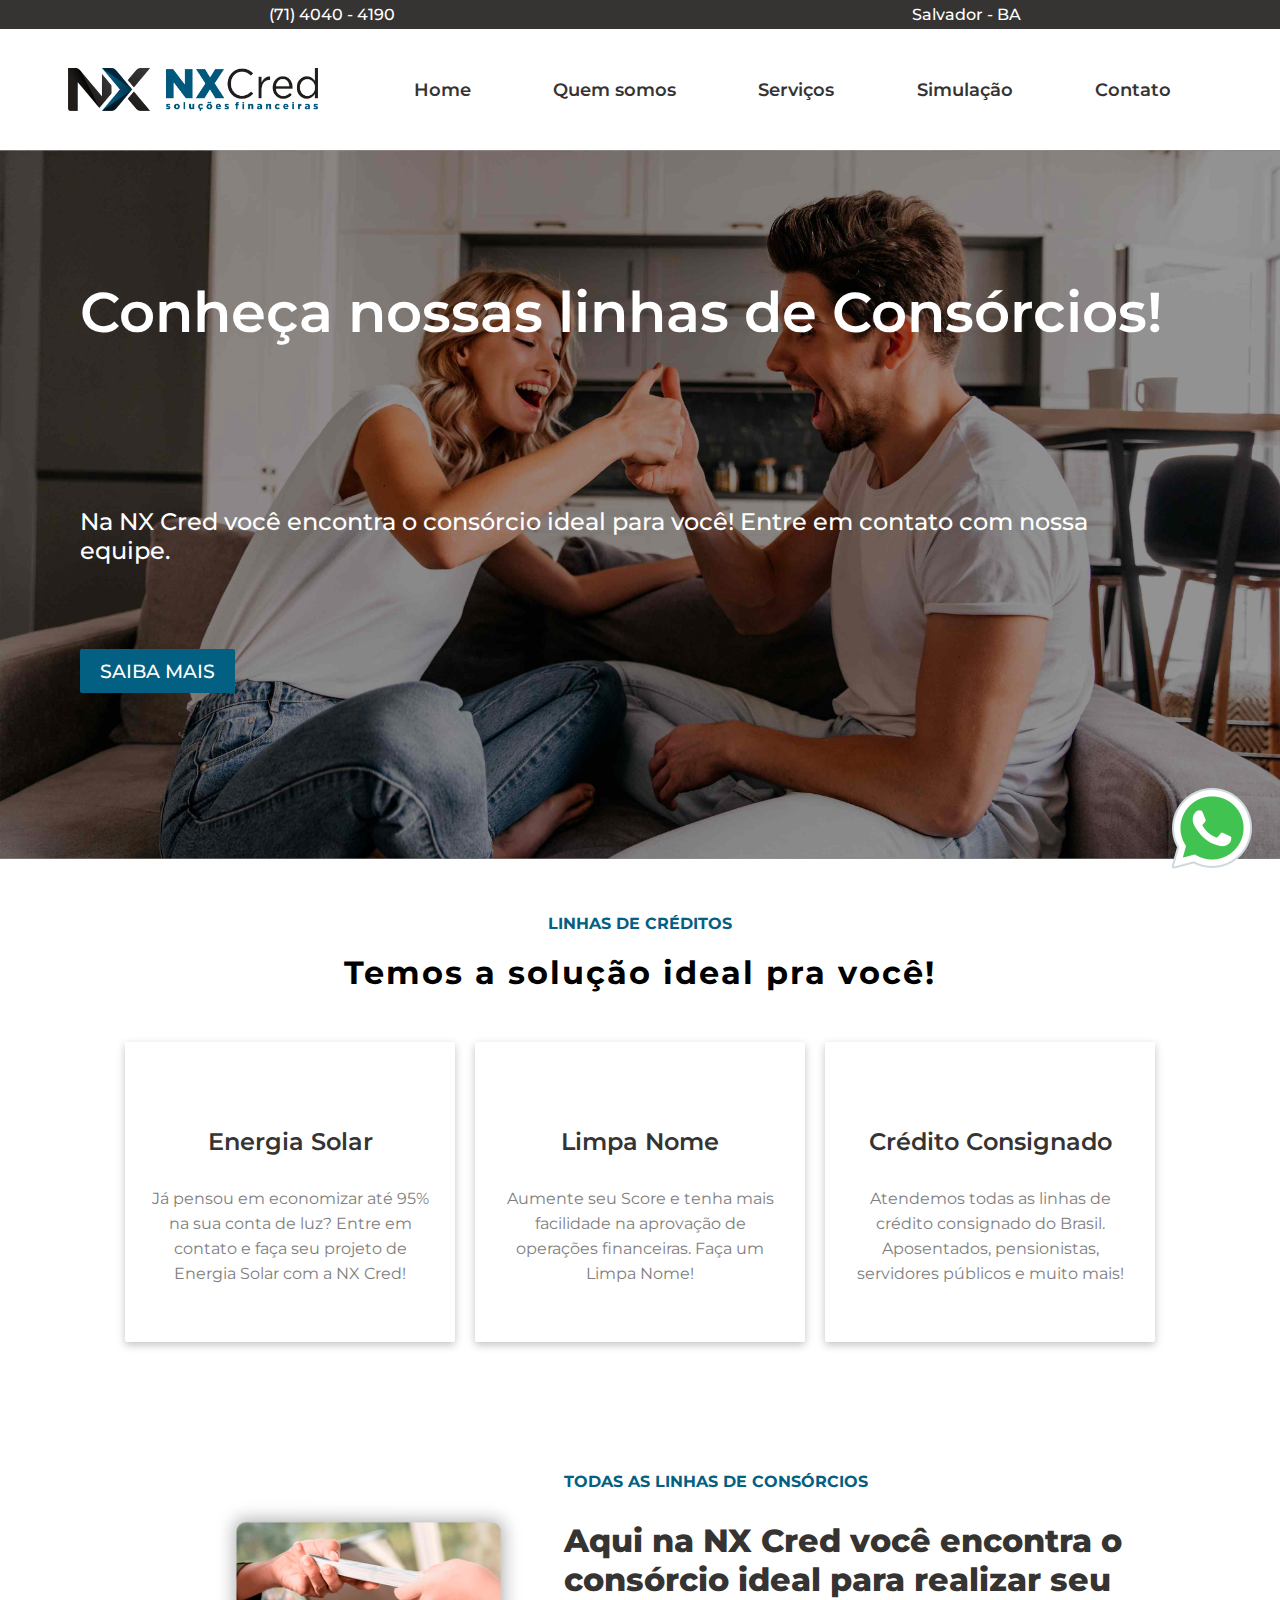
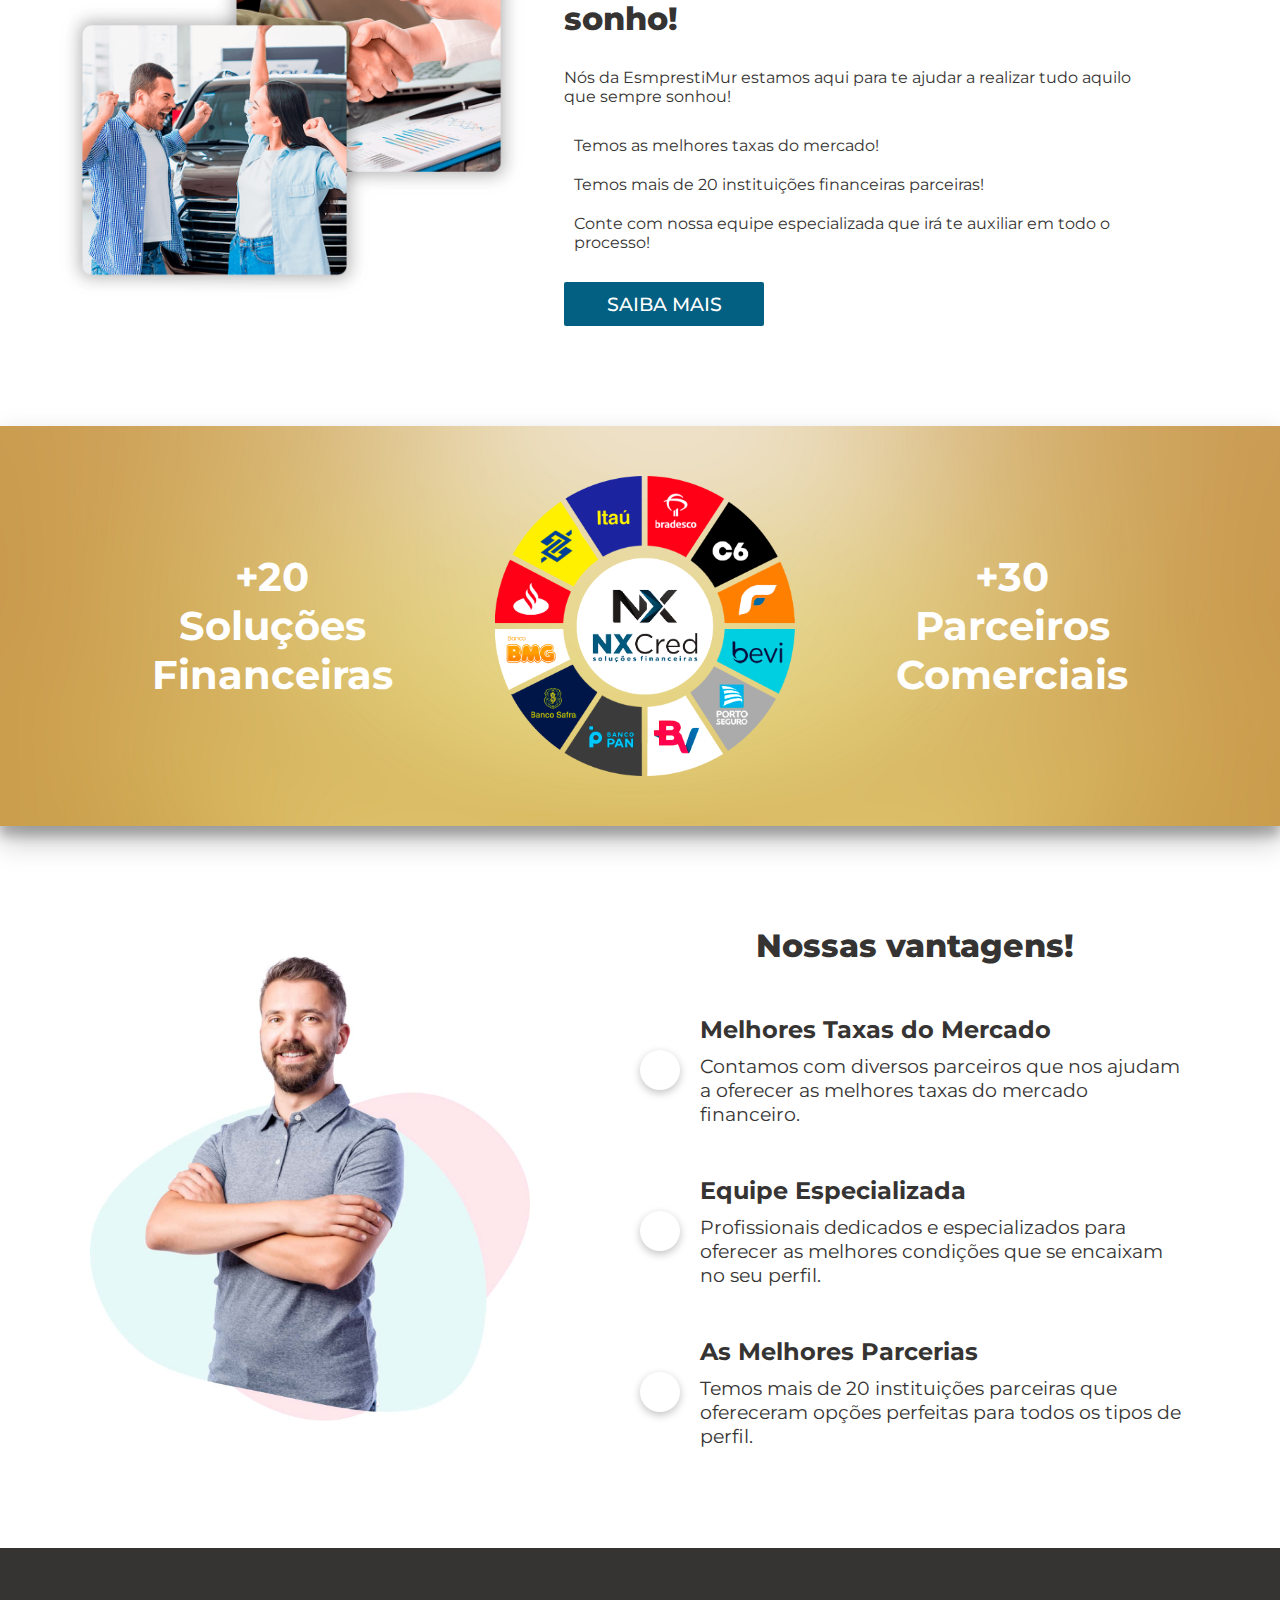
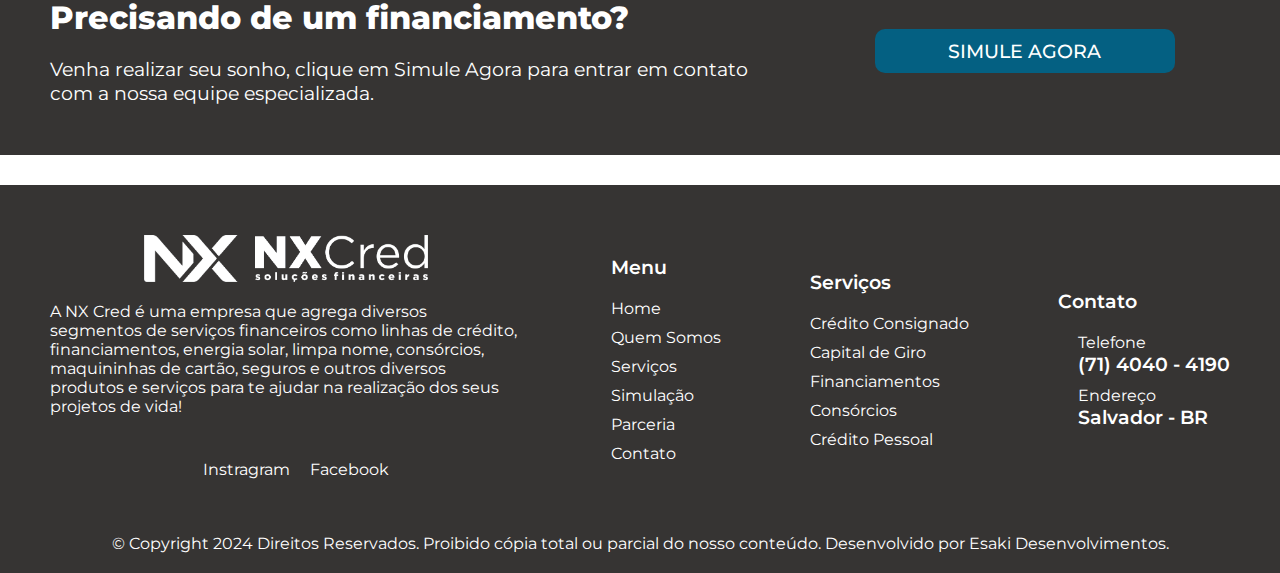
==== index.html @ caecd62c "primeiro commit" ====
<!DOCTYPE html>
<html lang="pt-br">

<head>
    <meta charset="UTF-8">
    <meta name="viewport" content="width=device-width, initial-scale=1.0">
    <link rel="stylesheet" href="https://cdnjs.cloudflare.com/ajax/libs/font-awesome/6.4.2/css/all.min.css"
        integrity="sha512-z3gLpd7yknf1YoNbCzqRKc4qyor8gaKU1qmn+CShxbuBusANI9QpRohGBreCFkKxLhei6S9CQXFEbbKuqLg0DA=="
        crossorigin="anonymous" referrerpolicy="no-referrer" />
    <link rel="preconnect" href="https://fonts.googleapis.com">
    <link rel="preconnect" href="https://fonts.gstatic.com" crossorigin>
    <link rel="shortcut icon" href="???" type="image/x-icon">
    <link href="https://fonts.googleapis.com/css2?family=Montserrat:wght@300;400;500;600;700&display=swap"
        rel="stylesheet">
    <link rel="stylesheet" href="style.css">
    <title>NX Cred - Home</title>
</head>

<body>
    <header class="header header__home">
        <div class="info">
            <div class="informacoes telefone">
                <i class="fa-solid fa-phone"></i>
                <div class="info-content">
                    <span>(71) 4040 - 4190
                    </span>
                </div>
            </div>
            <div class="informacoes endereco">
                <i class="fa-solid fa-location-dot"></i>
                <div class="info-content">
                    <span>Salvador - BA</span>
                </div>
            </div>
        </div>
        <section class="header__all">


            <div class="header__all-first">
                <div class="menu">
                    <img class="banner" id="logo" src="assets/logo NX H.png" alt="Logo NX Cred">
                    <i id="menu-icon" class="fa-solid fa-bars"></i>
                </div>
                <div class="header__all-second">
                    <ul>
                        <li><a href="index.html">Home</a></li>
                        <li><a href="sobreNos.html">Quem somos</a></li>
                        <li><a href="servicos.html">Serviços</a></li>
                        <li><a href="simulacao.html">Simulação</a></li>
                        <li><a href="contato.html">Contato</a></li>
                    </ul>
                </div>
            </div>

            <div class="menu__bar" id="menu__bar">
                <ul class="menu__bar-content">
                    <i class="fa-solid fa-x" id="close-btn"></i>
                    <li><a href="index.html">Home</a></li>
                    <li><a href="sobreNos.html">Quem somos</a></li>
                    <li><a href="servicos.html">Serviços</a></li>
                    <li><a href="simulacao.html">Simulação</a></li>
                    <li><a href="contato.html">Contato</a></li>
                </ul>
            </div>
        </section>
    </header>

    <main>
        <a id="wpp-btn" href="https://wa.me/7140404190"><img src="assets/wpp-btn.png" alt="botão Whatsapp"></a>
        <a id="wpp-btn-mobile" href="https://wa.me/7140404190"><img src="assets/wpp-btn-mobile.png" alt="botão Whatsapp"></a>
        <div class="carousel-container">
            <div class="carousel">
                <div class="carousel-slide">
                    <h2>Conheça nossas linhas de Consórcios!</h2>
                    <p>Na NX Cred você encontra o consórcio ideal para você! Entre em contato com
                        nossa equipe.</p>
                    <a href="https://wa.me/7140404190" target="_blank">Saiba Mais</a>
                    <img src="assets/Banner 1.jpg" alt="Imagem 1">
                </div>
                <div class="carousel-slide">
                    <h2>Capital de giro Empresarial</h2>
                    <p>Nós da NX Cred queremos te ajudar a solucionar o seu problema da melhor forma!</p>
                    <a href="https://wa.me/7140404190" target="_blank">Saiba Mais</a>
                    <img src="assets/Banner 2.jpg" alt="Imagem 2">
                </div>
                <div class="carousel-slide">
                    <h2>Crédito com garantia <br> de bens!</h2>
                    <p>Financiamento e refinanciamento imobiliário
                        e veicular é aqui na NX Cred!</p>
                    <a href="https://wa.me/7140404190" target="_blank">Saiba Mais</a>
                    <img src="assets/Banner 3.jpg" alt="Imagem 2">
                </div>

            </div>

            <div class="carousel-container-btns">
                <button id="prev-button"><i class="fa-solid fa-angle-left"></i></button>
                <button id="next-button"><i class="fa-solid fa-angle-right"></i></button>
            </div>
        </div>



        <section class="first__section">
            <h3>linhas de créditos</h3>
            <h2>Temos a solução ideal pra você!</h2>
            <div class="first__section-container">
                <div class="content">
                    <div class="produto">
                        <i class="fa-solid fa-money-check-dollar"></i>
                        <span>Energia Solar</span>
                        <p>Já pensou em economizar até 95% na sua conta de luz? Entre em contato e faça seu projeto de
                            Energia Solar com a NX Cred! </p>
                    </div>
                </div>
                <div class="content">
                    <div class="produto">
                        <i class="fa-solid fa-house"></i>
                        <span>Limpa Nome</span>
                        <p>Aumente seu Score e tenha mais facilidade na aprovação de operações financeiras. Faça um
                            Limpa Nome!</p>
                    </div>
                </div>
                <div class="content">
                    <div class="produto">
                        <i class="fa-solid fa-sack-dollar"></i>
                        <span>Crédito Consignado</span>
                        <p>Atendemos todas as linhas de crédito consignado do Brasil. Aposentados, pensionistas,
                            servidores públicos e muito mais!</p>
                    </div>
                </div>
            </div>
        </section>

        <section class="second__section">
            <img class="second__section-imagem" src="assets/second section imagem.png" alt="">

            <div class="second__section-conteudo">
                <h3>Todas as linhas de Consórcios</h3>
                <h2>Aqui na NX Cred você encontra o consórcio ideal para realizar seu sonho! </h2>
                <p>Nós da EsmprestiMur estamos aqui para te ajudar a realizar tudo aquilo que sempre sonhou! </p>
                <ul>
                    <li>
                        <i class="fa-solid fa-circle"></i>
                        <p>Temos as melhores taxas do mercado!</p>
                    </li>
                    <li>
                        <i class="fa-solid fa-circle"></i>
                        <p>Temos mais de 20 instituições financeiras parceiras!</p>
                    </li>
                    <li>
                        <i class="fa-solid fa-circle"></i>
                        <p>Conte com nossa equipe especializada que irá te auxiliar em todo o processo!</p>
                    </li>
                </ul>

                <a href="simulacao.html">Saiba Mais</a>
            </div>
        </section>

        <section class="third__section" id="third">
            <div class="third__section-container">
                <h2>+20 <br> Soluções <br> Financeiras</h2>
                <img src="assets/roda bancos.png" alt="">
                <h2>+30 <br> Parceiros <br> Comerciais</h2>

            </div>
        </section>

        <section class="fourth__section">
            <div class="fourth__section-content">
                <h2>Nossas vantagens!</h2>
                <div class="fourth__section-content-itens">
                    <i class="fa-solid fa-star"></i>
                    <div class="itens-content">
                        <h3>Melhores Taxas do Mercado</h3>
                        <p>Contamos com diversos parceiros que nos ajudam a oferecer as melhores taxas do mercado
                            financeiro.</p>
                    </div>
                </div>
                <div class="fourth__section-content-itens">
                    <i class="fa-solid fa-arrow-up-right-dots"></i>
                    <div class="itens-content">
                        <h3>Equipe Especializada</h3>
                        <p>Profissionais dedicados e especializados para oferecer as melhores condições que se encaixam
                            no seu perfil.</p>
                    </div>
                </div>
                <div class="fourth__section-content-itens">
                    <i class="fa-solid fa-rocket"></i>
                    <div class="itens-content">
                        <h3>As Melhores Parcerias</h3>
                        <p>Temos mais de 20 instituições parceiras que ofereceram opções perfeitas para todos os tipos
                            de perfil.</p>
                    </div>
                </div>
            </div>

            <img class="fourth__section-image" src="assets/vantagens.jpg" alt="#">
        </section>

        <section class="fifth__section">
            <div class="fifth__section-all">
                <div class="fifth__section-all-content">
                    <h2>Precisando de um financiamento?</h2>
                    <p>Venha realizar seu sonho, clique em Simule Agora para entrar em contato com a nossa equipe
                        especializada.</p>
                </div>
                <div class="fifth__section-all-link"><a href="simulacao.html">Simule agora</a></div>
            </div>
        </section>
    </main>

    <footer id="footer">
        <div class="footer__content">
            <div class="footer__logo">
                <img src="assets/logo NX H B.png" alt="Logo NX Cred">
                <p>A NX Cred é uma empresa que agrega diversos segmentos de serviços financeiros como linhas de
                    crédito, financiamentos, energia solar, limpa nome, consórcios, maquininhas de cartão,
                    seguros e outros diversos produtos e serviços para te ajudar na realização dos seus projetos de
                    vida!
                    <br><br>
                </p>
                <div class="icons">
                    <a target="_blank" href="@empretimur"><i class="fa-brands fa-instagram"
                            style="color: white;"></i></a>
                    <a href="#" style="color: white;">Instragram</a>

                    <a target="_blank" href="@empretimur"><i class="fa-brands fa-facebook"
                            style="color: white;"></i></a>
                    <a href="#" style="color: white;">Facebook</a>
                </div>
            </div>
            <div class="footer__menu footer__itens">
                <span>Menu</span>
                <ul>
                    <li><a href="index.html">Home</a></li>
                    <li><a href="sobreNos.html">Quem Somos</a></li>
                    <li><a href="servicos.html">Serviços</a></li>
                    <li><a href="simulacao.html">Simulação</a></li>
                    <li><a href="https://wa.me/32988439122" target="_blank">Parceria</a></li>
                    <li><a href="contato.html">Contato</a></li>
                </ul>
            </div>
            <div class="footer__servicos footer__itens">
                <span>Serviços</span>
                <ul>
                    <li><a href="servicos.html">Crédito Consignado</a></li>
                    <li><a href="servicos.html">Capital de Giro</a></li>
                    <li><a href="servicos.html">Financiamentos</a></li>
                    <li><a href="servicos.html">Consórcios</a></li>
                    <li><a href="servicos.html">Crédito Pessoal</a></li>
                </ul>
            </div>
            <div class="footer__contato footer__itens">
                <span>Contato</span>
                <ul>
                    <li>
                        <i class="fa-solid fa-phone"></i>
                        <div>
                            <p>Telefone</p>
                            <span>(71) 4040 - 4190</span>
                        </div>
                    </li>
                    <li>
                        <i class="fa-solid fa-location-dot"></i>
                        <div>
                            <p>Endereço</p>
                            <span>Salvador - BR
                            </span>
                        </div>
                    </li>
                </ul>
            </div>
        </div>

        <span class="copy"> &copy; Copyright 2024 Direitos Reservados. Proibido cópia total ou parcial do nosso
            conteúdo.
            Desenvolvido por Esaki Desenvolvimentos.</span>
    </footer>

    <script src="slide.js"></script>
    <script src="menuBar.js"></script>
    <script src="script.js"></script>
</body>

</html>
---- style.css ----
@import url("https://fonts.googleapis.com/css2?family=Montserrat:wght@300;400;500;600;700&display=swap");
.header {
  background: #fff;
  height: auto;
}
.header .info {
  padding: 5px;
  display: flex;
  justify-content: space-around;
  color: #fff;
  background-color: #363433;
}
.header .info .informacoes {
  display: flex;
  align-items: center;
  gap: 10px;
  font-weight: 500;
}
.header .info .informacoes i {
  color: #046082;
}
.header .header__all {
  margin: 0 auto;
  max-width: 1200px;
  height: 100%;
  display: flex;
  flex-direction: column;
  justify-content: space-around;
}
.header .header__all-first {
  margin: 20px 0;
  display: flex;
  align-items: center;
  justify-content: space-around;
}
.header .header__all-first .menu {
  display: flex;
  align-items: center;
}
.header .header__all-first #menu-icon {
  display: none;
}
.header .header__all-first #logo {
  width: 250px;
}
.header .header__all-first .header__all-second {
  width: 70%;
  display: flex;
  justify-content: center;
  padding: 30px 0;
  border-radius: 20px;
}
.header .header__all-first .header__all-second ul {
  width: 100%;
  padding: 0;
  display: flex;
  list-style: none;
  justify-content: space-around;
}
.header .header__all-first .header__all-second ul li {
  text-align: center;
}
.header .header__all-first .header__all-second ul li a {
  padding: 5px;
  text-decoration: none;
  color: #363433;
  font-size: 1.1rem;
  font-weight: 600;
  transition: 0.5s;
}
.header .header__all-first .header__all-second ul li a:hover {
  border-bottom: 1px solid #363433;
}
.header .menu__bar {
  display: none;
}

main {
  max-width: 100vw;
}
main #wpp-btn {
  margin: 20px;
  z-index: 999;
  position: fixed;
  bottom: 0;
  right: 0;
  animation: wpp-btn 1s ease-in-out infinite;
}
main #wpp-btn:hover {
  animation: none;
}
main #wpp-btn-mobile {
  display: none;
}
@keyframes wpp-btn {
  0% {
    bottom: 0;
  }
  50% {
    bottom: 30px;
  }
  100% {
    bottom: 0;
  }
}
main .carousel-container {
  width: 100%;
  margin: 0px auto;
  overflow: hidden;
  position: relative;
}
main .carousel-container-btns {
  width: 100%;
  justify-content: space-between;
  display: flex;
  position: absolute;
  z-index: 999;
  top: 50%;
  left: 0;
}
main .carousel-container-btns button {
  width: 60px;
  height: 60px;
  cursor: pointer;
  background: none;
  border: none;
}
main .carousel-container-btns button i {
  font-size: 3rem;
  color: #fff;
}
main .carousel {
  display: flex;
  transition: transform 0.3s ease;
}
main .carousel-slide {
  width: 100%;
  position: relative;
}
main .carousel-slide h2 {
  width: 90%;
  position: absolute;
  top: 18%;
  left: 80px;
  font-size: 3.5rem;
  font-weight: 600;
  color: #fff;
  z-index: 999;
}
main .carousel-slide p {
  width: 80%;
  position: absolute;
  top: 50%;
  left: 80px;
  font-size: 1.5rem;
  font-weight: 500;
  color: #fff;
  z-index: 999;
}
main .carousel-slide a {
  width: auto;
  text-align: center;
  text-decoration: none;
  text-transform: uppercase;
  padding: 10px 20px;
  border-radius: 2px;
  background-color: #046082;
  color: #fff;
  font-size: 1.2rem;
  font-weight: 500;
  transition: 0.5s;
  position: absolute;
  top: 70%;
  left: 80px;
  z-index: 999;
}
main .carousel-slide a:hover {
  background-color: #363433;
  color: #046082;
}
main .carousel-slide img {
  width: 100vw;
  filter: brightness(60%);
}
main .carousel-slide {
  width: 100%;
}
main .carousel-slide img {
  width: 100vw;
}

@media (max-width: 1000px) {
  .header {
    height: 200px;
  }
  .header .info {
    display: none;
    padding: 5px;
    display: flex;
    justify-content: space-around;
    color: #000;
    background-color: #fff;
  }
  .header .info .informacoes {
    display: none;
    align-items: center;
    gap: 10px;
    font-weight: 500;
  }
  .header .info .informacoes i {
    color: #046082;
  }
  .header .header__all {
    padding: 1rem;
    display: flex;
    flex-direction: column;
  }
  .header .header__all-first {
    display: flex;
    flex-direction: column;
    align-items: center;
    justify-content: space-around;
  }
  .header .header__all-first #logo {
    width: 250px;
  }
  .header .header__all-first .menu {
    width: 100%;
    display: flex;
    justify-content: space-evenly;
    align-items: center;
  }
  .header .header__all-first #menu-icon {
    color: #363433;
    font-size: 1.5rem;
    display: inline;
  }
  .header .header__all .header__all-second {
    display: none;
  }
  .header .header__all .header__all-second ul {
    display: none;
  }
  .header .header__all .header__all-second ul li {
    display: none;
  }
  .header .header__all .header__all-second ul li a {
    display: none;
    padding: 5px;
    border-radius: 10px;
    text-decoration: none;
    color: #fff;
    font-size: 1rem;
    font-weight: 600;
    transition: 0.5s;
  }
  .header .header__all .header__all-second ul li a:hover {
    color: #363433;
    background-color: #fff;
  }
  .header .menu__bar {
    background-color: #046082;
    position: absolute;
    top: -200%;
    left: 0;
    display: flex;
    justify-content: center;
    align-items: center;
    width: 100%;
    height: 100vh;
    z-index: 999;
  }
  .header .menu__bar .menu__bar-content {
    list-style: none;
    display: flex;
    flex-direction: column;
    gap: 50px;
    align-items: center;
  }
  .header .menu__bar .menu__bar-content a {
    text-decoration: none;
    color: #fff;
    font-size: 1.5rem;
    font-weight: 600;
  }
  .header .menu__bar .menu__bar-content i {
    font-size: 1.5rem;
    color: #363433;
  }
  main {
    max-width: 100vw;
  }
  main .carousel-container {
    width: 100%;
    margin: 0px auto;
    overflow: hidden;
  }
  main .carousel-container-btns {
    display: none;
    width: 100%;
    justify-content: space-between;
    display: flex;
    position: absolute;
    z-index: 999;
    top: 50%;
    left: 0;
  }
  main .carousel-container-btns button {
    display: none;
    width: 60px;
    height: 60px;
    cursor: pointer;
    background: none;
    border: none;
  }
  main .carousel-container-btns button i {
    font-size: 3rem;
    color: #fff;
  }
  main .carousel {
    display: flex;
    transition: transform 0.3s ease;
  }
  main .carousel-slide {
    width: 100%;
    position: relative;
  }
  main .carousel-slide h2 {
    position: absolute;
    top: 20%;
    left: 50px;
    font-size: 2.5rem;
    font-weight: 600;
    color: #fff;
    z-index: 999;
  }
  main .carousel-slide p {
    position: absolute;
    top: 53%;
    left: 50px;
    font-size: 1.2rem;
    font-weight: 500;
    color: #fff;
    z-index: 999;
  }
  main .carousel-slide a {
    width: auto;
    text-align: center;
    text-decoration: none;
    text-transform: uppercase;
    padding: 10px 20px;
    border-radius: 2px;
    background-color: #046082;
    color: #fff;
    font-size: 1.2rem;
    font-weight: 500;
    transition: 0.5s;
    position: absolute;
    top: 75%;
    left: 50px;
    z-index: 999;
  }
  main .carousel-slide a:hover {
    background-color: #363433;
    color: #046082;
  }
  main .carousel-slide img {
    width: 100vw;
  }
  main .carousel-slide img {
    width: 100vw;
  }
}
@media (max-width: 580px) {
  .header {
    height: 200px;
  }
  .header .info {
    display: none;
    padding: 5px;
    display: flex;
    justify-content: space-around;
    color: #000;
    background-color: #fff;
  }
  .header .info .informacoes {
    display: none;
    align-items: center;
    gap: 10px;
    font-weight: 500;
  }
  .header .info .informacoes i {
    color: #046082;
  }
  .header .header__all {
    padding: 1rem;
    display: flex;
    flex-direction: column;
  }
  .header .header__all-first {
    display: flex;
    flex-direction: column;
    align-items: center;
    justify-content: space-around;
  }
  .header .header__all-first #logo {
    width: 250px;
  }
  .header .header__all-first .menu {
    width: 100%;
    display: flex;
    justify-content: space-evenly;
    align-items: center;
  }
  .header .header__all-first #menu-icon {
    color: #363433;
    font-size: 1.5rem;
    display: inline;
  }
  .header .header__all .header__all-second {
    display: none;
  }
  .header .header__all .header__all-second ul {
    display: none;
  }
  .header .header__all .header__all-second ul li {
    display: none;
  }
  .header .header__all .header__all-second ul li a {
    display: none;
    padding: 5px;
    border-radius: 10px;
    text-decoration: none;
    color: #fff;
    font-size: 1rem;
    font-weight: 600;
    transition: 0.5s;
  }
  .header .header__all .header__all-second ul li a:hover {
    color: #363433;
    background-color: #fff;
  }
  .header .menu__bar {
    background-color: #046082;
    position: absolute;
    top: -200%;
    left: 0;
    display: flex;
    justify-content: center;
    align-items: center;
    width: 100%;
    height: 100vh;
    z-index: 999;
  }
  .header .menu__bar .menu__bar-content {
    list-style: none;
    display: flex;
    flex-direction: column;
    gap: 50px;
    align-items: center;
  }
  .header .menu__bar .menu__bar-content a {
    text-decoration: none;
    color: #fff;
    font-size: 1.5rem;
    font-weight: 600;
  }
  .header .menu__bar .menu__bar-content i {
    font-size: 1.5rem;
    color: #363433;
  }
  main {
    max-width: 100vw;
  }
  main #wpp-btn {
    display: none;
  }
  main #wpp-btn:hover {
    animation: none;
  }
  main #wpp-btn-mobile {
    display: flex;
    margin: 20px;
    z-index: 999;
    position: fixed;
    bottom: 0;
    right: 0;
    animation: wpp-btn 1s ease-in-out infinite;
  }
  main #wpp-btn-mobile:hover {
    animation: none;
  }
  main .carousel-container {
    width: 100%;
    margin: 0px auto;
    overflow: hidden;
  }
  main .carousel-container-btns {
    display: none;
    width: 100%;
    justify-content: space-between;
    display: flex;
    position: absolute;
    z-index: 999;
    top: 50%;
    left: 0;
  }
  main .carousel-container-btns button {
    display: none;
    width: 60px;
    height: 60px;
    cursor: pointer;
    background: none;
    border: none;
  }
  main .carousel-container-btns button i {
    font-size: 3rem;
    color: #fff;
  }
  main .carousel {
    display: flex;
    transition: transform 0.3s ease;
  }
  main .carousel-slide {
    width: 100%;
    position: relative;
  }
  main .carousel-slide h2 {
    position: absolute;
    top: 15%;
    left: 30px;
    font-size: 2rem;
    font-weight: 600;
    color: #fff;
    z-index: 999;
  }
  main .carousel-slide p {
    position: absolute;
    top: 50%;
    left: 30px;
    font-size: 0.8rem;
    font-weight: 500;
    color: #fff;
    z-index: 999;
  }
  main .carousel-slide a {
    width: 130px;
    font-size: 0.6rem;
    position: absolute;
    top: 75%;
    left: 30px;
    z-index: 999;
  }
  main .carousel-slide a:hover {
    background-color: #363433;
    color: #046082;
  }
  main .carousel-slide img {
    width: 100vw;
  }
  main .carousel-slide img {
    width: 100vw;
  }
}
@media (max-width: 410px) {
  .header {
    height: 200px;
  }
  .header .info {
    display: none;
    padding: 5px;
    display: flex;
    justify-content: space-around;
    color: #000;
    background-color: #fff;
  }
  .header .info .informacoes {
    display: none;
    align-items: center;
    gap: 10px;
    font-weight: 500;
  }
  .header .info .informacoes i {
    color: #046082;
  }
  .header .header__all {
    padding: 1rem;
    display: flex;
    flex-direction: column;
  }
  .header .header__all-first {
    display: flex;
    flex-direction: column;
    align-items: center;
    justify-content: space-around;
  }
  .header .header__all-first #logo {
    width: 250px;
  }
  .header .header__all-first .menu {
    width: 100%;
    display: flex;
    justify-content: space-evenly;
    align-items: center;
  }
  .header .header__all-first #menu-icon {
    color: #363433;
    font-size: 1.5rem;
    display: inline;
  }
  .header .header__all .header__all-second {
    display: none;
  }
  .header .header__all .header__all-second ul {
    display: none;
  }
  .header .header__all .header__all-second ul li {
    display: none;
  }
  .header .header__all .header__all-second ul li a {
    display: none;
    padding: 5px;
    border-radius: 10px;
    text-decoration: none;
    color: #fff;
    font-size: 1rem;
    font-weight: 600;
    transition: 0.5s;
  }
  .header .header__all .header__all-second ul li a:hover {
    color: #363433;
    background-color: #fff;
  }
  .header .menu__bar {
    background-color: #046082;
    position: absolute;
    top: -200%;
    left: 0;
    display: flex;
    justify-content: center;
    align-items: center;
    width: 100%;
    height: 100vh;
    z-index: 999;
  }
  .header .menu__bar .menu__bar-content {
    list-style: none;
    display: flex;
    flex-direction: column;
    gap: 50px;
    align-items: center;
  }
  .header .menu__bar .menu__bar-content a {
    text-decoration: none;
    color: #fff;
    font-size: 1.5rem;
    font-weight: 600;
  }
  .header .menu__bar .menu__bar-content i {
    font-size: 1.5rem;
    color: #363433;
  }
  main {
    max-width: 100vw;
  }
  main .carousel-container {
    width: 100%;
    margin: 0px auto;
    overflow: hidden;
  }
  main .carousel-container-btns {
    display: none;
    width: 100%;
    justify-content: space-between;
    display: flex;
    position: absolute;
    z-index: 999;
    top: 50%;
    left: 0;
  }
  main .carousel-container-btns button {
    display: none;
    width: 60px;
    height: 60px;
    cursor: pointer;
    background: none;
    border: none;
  }
  main .carousel-container-btns button i {
    font-size: 3rem;
    color: #fff;
  }
  main .carousel {
    display: flex;
    transition: transform 0.3s ease;
  }
  main .carousel-slide {
    width: 100%;
    position: relative;
  }
  main .carousel-slide h2 {
    position: absolute;
    top: 15%;
    left: 30px;
    font-size: 1.5rem;
    font-weight: 600;
    color: #fff;
    z-index: 999;
  }
  main .carousel-slide p {
    position: absolute;
    top: 50%;
    left: 30px;
    font-size: 0.7rem;
    font-weight: 500;
    color: #fff;
    z-index: 999;
  }
  main .carousel-slide a {
    width: 100px;
    font-size: 0.6rem;
    position: absolute;
    top: 75%;
    left: 30px;
    z-index: 999;
  }
  main .carousel-slide a:hover {
    background-color: #363433;
    color: #046082;
  }
  main .carousel-slide img {
    width: 100vw;
  }
  main .carousel-slide img {
    width: 100vw;
  }
}
.first__section {
  margin: 50px auto;
  display: flex;
  flex-direction: column;
  align-items: center;
}
.first__section h3 {
  font-size: 1rem;
  text-transform: uppercase;
  color: #046082;
}
.first__section h2 {
  margin: 20px auto;
  letter-spacing: 2px;
  font-size: 2rem;
}
.first__section .first__section-container {
  margin: 0px auto;
  padding: 30px 50px;
  display: flex;
  justify-content: center;
  max-width: 1200px;
  gap: 20px;
}
.first__section .first__section-container .content {
  cursor: pointer;
  display: flex;
  gap: 20px;
  align-items: center;
  width: 30%;
  min-height: 300px;
  padding: 10px 20px;
  border-radius: 2px;
  transition: 0.5s;
  background-color: #fff;
  box-shadow: rgba(0, 0, 0, 0.24) 0px 3px 8px;
}
.first__section .first__section-container .content .produto {
  height: 100%;
  display: flex;
  flex-direction: column;
  align-items: center;
  justify-content: center;
  gap: 30px;
}
.first__section .first__section-container .content .produto i {
  color: #046082;
  font-size: 3rem;
}
.first__section .first__section-container .content .produto span {
  font-size: 1.5rem;
  color: #363433;
  font-weight: 600;
}
.first__section .first__section-container .content .produto p {
  line-height: 25px;
  text-align: center;
  font-size: 1rem;
  color: #7e7e7e;
  font-weight: 400;
}
.first__section .first__section-container .content:hover {
  transform: scale(1.1);
}

@media (max-width: 768px) {
  .first__section {
    margin: 50px auto;
    display: flex;
    flex-direction: column;
    align-items: center;
  }
  .first__section h3 {
    font-size: 1rem;
    text-transform: uppercase;
    color: #046082;
  }
  .first__section h2 {
    margin: 20px auto;
    letter-spacing: 2px;
    font-size: 1.5rem;
    text-align: center;
  }
  .first__section .first__section-container {
    margin: 0px auto;
    padding: 50px 50px;
    display: flex;
    flex-wrap: wrap;
    gap: 30px;
    justify-content: space-between;
    max-width: 100%;
  }
  .first__section .first__section-container .content {
    cursor: pointer;
    display: flex;
    gap: 20px;
    align-items: center;
    width: 100%;
    height: auto;
    padding: 10px 20px;
    border-radius: 10px;
    transition: 1s;
    background-color: #fff;
    box-shadow: rgba(0, 0, 0, 0.24) 0px 3px 8px;
  }
  .first__section .first__section-container .content i {
    color: #046082;
    font-size: 1.4rem;
  }
  .first__section .first__section-container .content .produto {
    display: flex;
    flex-direction: column;
    gap: 10px;
  }
  .first__section .first__section-container .content .produto span {
    text-align: center;
    color: #363433;
    font-weight: 600;
  }
  .first__section .first__section-container .content .produto p {
    font-size: 0.9rem;
    color: #7e7e7e;
    font-weight: 400;
  }
  .first__section .first__section-container .content:hover {
    transform: none;
  }
}
.second__section {
  max-width: 1200px;
  padding: 0 50px;
  margin: 50px auto;
  display: flex;
  align-items: center;
  gap: 20px;
}
.second__section-imagem {
  width: 40%;
  height: 100%;
}
.second__section-conteudo {
  width: 50%;
  display: flex;
  flex-direction: column;
  justify-content: center;
  gap: 30px;
}
.second__section-conteudo h3 {
  font-size: 1rem;
  text-transform: uppercase;
  color: #046082;
}
.second__section-conteudo h2 {
  font-size: 2rem;
  color: #363433;
  font-weight: 800;
}
.second__section-conteudo p {
  font-size: 1rem;
  font-weight: 400;
  color: #363433;
}
.second__section-conteudo ul {
  list-style: none;
  display: flex;
  flex-direction: column;
  gap: 20px;
}
.second__section-conteudo ul li {
  display: flex;
  gap: 10px;
  align-items: center;
}
.second__section-conteudo ul li i {
  color: #046082;
}
.second__section-conteudo ul li p {
  font-size: 1rem;
  color: #363433;
}
.second__section-conteudo a {
  width: 200px;
  text-align: center;
  text-decoration: none;
  text-transform: uppercase;
  padding: 10px 20px;
  border-radius: 2px;
  background-color: #046082;
  color: #fff;
  font-size: 1.2rem;
  font-weight: 500;
  transition: 0.5s;
  z-index: 999;
}
.second__section-conteudo a:hover {
  background-color: #363433;
  color: #046082;
}

@media (max-width: 768px) {
  .second__section {
    max-width: 100%;
    margin: 50px auto;
    display: flex;
    flex-direction: column-reverse;
    align-items: center;
    gap: 20px;
  }
  .second__section-imagem {
    width: 90%;
    height: 80%;
  }
  .second__section-conteudo {
    width: 90%;
    display: flex;
    flex-direction: column;
    justify-content: center;
    align-items: center;
    gap: 30px;
  }
  .second__section-conteudo h2 {
    font-size: 1.5rem;
    font-weight: 600;
    color: #363433;
  }
  .second__section-conteudo p {
    font-size: 1rem;
    font-weight: 400;
    color: #363433;
  }
  .second__section-conteudo ul {
    list-style: none;
    display: flex;
    flex-direction: column;
    gap: 20px;
  }
  .second__section-conteudo ul li {
    display: flex;
    gap: 10px;
    align-items: center;
  }
  .second__section-conteudo ul li i {
    color: #046082;
  }
  .second__section-conteudo ul li p {
    font-size: 1rem;
    color: #363433;
  }
  .second__section-conteudo a {
    width: 200px;
    text-align: center;
    text-decoration: none;
    text-transform: uppercase;
    padding: 10px 20px;
    border-radius: 10px;
    background-color: #046082;
    color: #fff;
    font-size: 0.8rem;
    font-weight: 500;
    transition: 0.5s;
    z-index: 999;
  }
  .second__section-conteudo a:hover {
    background-color: #363433;
    color: #046082;
  }
}
.third__section {
  width: 100%;
  margin: 50px auto;
  padding: 50px 50px;
  background-image: url(assets/gold.jpg);
  background-size: cover;
  box-shadow: rgba(0, 0, 0, 0.25) 0px 14px 28px, rgba(0, 0, 0, 0.22) 0px 10px 10px;
}
.third__section .third__section-container {
  width: 100%;
  display: flex;
  justify-content: space-evenly;
  align-items: center;
}
.third__section .third__section-container h2 {
  text-align: center;
  color: #fff;
  font-size: 2.5rem;
}
.third__section .third__section-container img {
  width: 300px;
}

@media (max-width: 870px) {
  .third__section {
    width: 100%;
    margin: 50px auto;
    padding: 50px 50px;
    background-image: url(assets/gold.jpg);
    background-size: cover;
    box-shadow: rgba(0, 0, 0, 0.25) 0px 14px 28px, rgba(0, 0, 0, 0.22) 0px 10px 10px;
  }
  .third__section .third__section-container {
    width: 100%;
    display: flex;
    flex-direction: column;
    justify-content: space-between;
    gap: 50px;
    align-items: center;
  }
  .third__section .third__section-container h2 {
    text-align: center;
    color: #fff;
    font-size: 2.5rem;
  }
  .third__section .third__section-container img {
    width: 300px;
  }
}
.fourth__section {
  max-width: 1200px;
  margin: 50px auto;
  padding: 50px 50px;
  display: flex;
  flex-direction: row-reverse;
  align-items: center;
  justify-content: space-between;
}
.fourth__section-content {
  display: flex;
  flex-direction: column;
  width: 50%;
  gap: 50px;
}
.fourth__section-content h2 {
  font-size: 2rem;
  color: #363433;
  font-weight: 800;
  text-align: center;
}
.fourth__section-content-itens {
  display: flex;
  align-items: center;
}
.fourth__section-content-itens i {
  padding: 20px;
  background-color: #fff;
  box-shadow: rgba(0, 0, 0, 0.24) 0px 3px 8px;
  border-radius: 20px;
  font-size: 2rem;
  color: #046082;
  margin-right: 20px;
  transition: 0.5s;
}
.fourth__section-content-itens i:hover {
  background-color: #046082;
  color: #fff;
}
.fourth__section-content-itens .itens-content {
  display: flex;
  flex-direction: column;
  gap: 10px;
}
.fourth__section-content-itens .itens-content h3 {
  color: #363433;
  font-size: 1.5rem;
}
.fourth__section-content-itens .itens-content p {
  font-size: 1.2rem;
  color: #363433;
  font-weight: 400;
}
.fourth__section-image {
  width: 40%;
}

@media (max-width: 768px) {
  .fourth__section {
    max-width: 100%;
    margin: 50px auto;
    padding: 50px 50px;
    display: flex;
    flex-direction: column;
    align-items: center;
    justify-content: space-between;
  }
  .fourth__section-content {
    display: flex;
    flex-direction: column;
    width: 100%;
    gap: 50px;
  }
  .fourth__section-content h2 {
    font-size: 2rem;
    color: #363433;
    font-weight: 800;
    text-align: center;
  }
  .fourth__section-content-itens {
    display: flex;
    align-items: center;
    flex-direction: column;
    gap: 20px;
  }
  .fourth__section-content-itens i {
    padding: 20px;
    background-color: #fff;
    box-shadow: rgba(0, 0, 0, 0.24) 0px 3px 8px;
    border-radius: 20px;
    font-size: 2rem;
    color: #046082;
    margin-right: 20px;
    transition: 0.5s;
  }
  .fourth__section-content-itens i:hover {
    background-color: #046082;
    color: #fff;
  }
  .fourth__section-content-itens .itens-content {
    display: flex;
    flex-direction: column;
    gap: 10px;
    align-items: center;
  }
  .fourth__section-content-itens .itens-content h3 {
    text-align: center;
    color: #363433;
    font-size: 1.5rem;
  }
  .fourth__section-content-itens .itens-content p {
    text-align: center;
    font-size: 1.2rem;
    color: #363433;
    font-weight: 400;
  }
  .fourth__section-image {
    display: none;
    width: 40%;
  }
}
.fifth__section {
  max-width: 100%;
  margin: 30px auto;
  margin-top: 50px;
  padding: 50px 50px;
  display: flex;
  align-items: center;
  justify-content: space-between;
  background-color: #363433;
}
.fifth__section-all {
  margin: 0 auto;
  max-width: 1200px;
  display: flex;
  justify-content: space-between;
  align-items: center;
  gap: 50px;
}
.fifth__section-all-content {
  width: 70%;
  display: flex;
  flex-direction: column;
  gap: 20px;
}
.fifth__section-all-content h2 {
  font-size: 2rem;
  color: #fff;
  font-weight: 800;
}
.fifth__section-all-content p {
  font-size: 1.2rem;
  color: #fff;
  font-weight: 400;
}
.fifth__section-all-link {
  display: flex;
  justify-content: center;
  width: 40%;
}
.fifth__section-all-link a {
  width: 300px;
  text-align: center;
  text-decoration: none;
  text-transform: uppercase;
  padding: 10px 20px;
  border-radius: 10px;
  background-color: #046082;
  color: #fff;
  font-size: 1.2rem;
  font-weight: 500;
  transition: 0.5s;
  z-index: 999;
}
.fifth__section-all-link a:hover {
  background-color: #fff;
  color: #046082;
}

@media (max-width: 768px) {
  .fifth__section {
    max-width: 100%;
    margin: 10px auto;
    margin-top: 50px;
    padding: 50px 50px;
    display: flex;
    align-items: center;
    justify-content: space-between;
    background-color: #363433;
  }
  .fifth__section-all {
    margin: 0 auto;
    max-width: 100%;
    display: flex;
    flex-direction: column;
    justify-content: space-between;
    gap: 20px;
    align-items: center;
  }
  .fifth__section-all-content {
    width: 100%;
    display: flex;
    flex-direction: column;
    gap: 20px;
  }
  .fifth__section-all-content h2 {
    font-size: 1.5rem;
    font-weight: 600;
    color: #363433;
    color: #fff;
  }
  .fifth__section-all-content p {
    font-size: 1.2rem;
    color: #fff;
    font-weight: 400;
  }
  .fifth__section-all-link {
    display: flex;
    justify-content: center;
    width: 50%;
  }
  .fifth__section-all-link a {
    width: 300px;
    text-align: center;
    text-decoration: none;
    text-transform: uppercase;
    padding: 10px 20px;
    border-radius: 10px;
    background-color: #046082;
    color: #fff;
    font-size: 0.8rem;
    font-weight: 500;
    transition: 0.5s;
  }
  .fifth__section-all-link a:hover {
    background-color: #fff;
    color: #046082;
  }
}
#footer {
  width: 100%;
  padding-bottom: 20px;
  display: flex;
  flex-direction: column;
  justify-content: center;
  align-items: center;
  background-color: #363433;
  color: #fff;
}
#footer .footer__content {
  max-width: 1400px;
  padding: 50px 50px;
  gap: 20px;
  margin: 0 auto;
  display: flex;
  align-items: center;
  justify-content: space-between;
}
#footer .footer__content .footer__logo {
  width: 40%;
  display: flex;
  flex-direction: column;
  align-items: center;
}
#footer .footer__content .footer__logo img {
  width: 60%;
  margin-bottom: 20px;
}
#footer .footer__content .footer__logo p {
  margin-bottom: 20px;
  font-size: 1rem;
  color: #fff;
  font-weight: 400;
}
#footer .footer__content .footer__logo .icons {
  display: flex;
  align-items: center;
}
#footer .footer__content .footer__logo .icons a {
  color: #046082;
  text-decoration: none;
}
#footer .footer__content .footer__logo .icons a:hover {
  color: #fff;
}
#footer .footer__content .footer__logo .icons a i {
  font-size: 1.5rem;
  margin: 0 10px;
  color: #046082;
  transition: 0.5s;
}
#footer .footer__content .footer__itens {
  display: flex;
  flex-direction: column;
}
#footer .footer__content .footer__itens span {
  color: #fff;
  font-weight: 600;
  font-size: 1.2rem;
  margin-bottom: 20px;
}
#footer .footer__content .footer__itens ul {
  list-style: none;
  display: flex;
  flex-direction: column;
  gap: 10px;
}
#footer .footer__content .footer__itens ul li a {
  text-decoration: none;
  color: #fff;
  transition: 0.5s;
}
#footer .footer__content .footer__itens ul li a:hover {
  color: #046082;
}
#footer .footer__content .footer__contato ul li {
  display: flex;
  align-items: center;
  gap: 20px;
}
#footer .footer__content .footer__contato ul li i {
  color: #046082;
  font-size: 1.4rem;
  color: #fff;
}
#footer .copy {
  text-align: center;
}

@media (max-width: 768px) {
  #footer {
    width: 100%;
    padding-bottom: 20px;
    display: flex;
    flex-direction: column;
    justify-content: center;
    align-items: center;
    background-color: #363433;
    color: #fff;
  }
  #footer .footer__content {
    max-width: 100%;
    padding: 50px 50px;
    gap: 40px;
    margin: 0 auto;
    display: flex;
    flex-direction: column;
    align-items: flex-start;
    justify-content: space-between;
  }
  #footer .footer__content .footer__logo {
    width: 100%;
  }
  #footer .footer__content .footer__logo img {
    width: 50%;
    margin-bottom: 20px;
  }
  #footer .footer__content .footer__logo p {
    margin-bottom: 20px;
    font-size: 0.8rem;
    font-weight: 400;
    color: #fff;
  }
  #footer .footer__content .footer__logo .icons {
    display: flex;
    align-items: center;
  }
  #footer .footer__content .footer__logo .icons a {
    color: #046082;
    text-decoration: none;
  }
  #footer .footer__content .footer__logo .icons a:hover {
    color: #fff;
  }
  #footer .footer__content .footer__logo .icons a i {
    font-size: 1.5rem;
    margin: 0 10px;
    color: #046082;
    transition: 0.5s;
  }
  #footer .footer__content .footer__itens {
    display: flex;
    flex-direction: column;
  }
  #footer .footer__content .footer__itens span {
    color: #fff;
    font-weight: 600;
    font-size: 1.2rem;
    margin-bottom: 10px;
  }
  #footer .footer__content .footer__itens ul {
    list-style: none;
    display: flex;
    flex-direction: column;
    gap: 10px;
  }
  #footer .footer__content .footer__itens ul li a {
    text-decoration: none;
    color: #fff;
    transition: 0.5s;
  }
  #footer .footer__content .footer__itens ul li a:hover {
    color: #046082;
  }
  #footer .footer__content .footer__contato ul li {
    display: flex;
    align-items: center;
    gap: 20px;
  }
  #footer .footer__content .footer__contato ul li i {
    color: #046082;
    font-size: 1.4rem;
    color: #fff;
  }
  #footer .copy {
    width: 90%;
    font-size: 0.8rem;
    text-align: center;
  }
}
.first__section-sobrenos {
  max-width: 1200px;
  margin: 50px auto;
  display: flex;
  align-items: center;
  justify-content: space-between;
  gap: 50px;
}
.first__section-sobrenos #first__section-img {
  width: 40%;
}
.first__section-sobrenos .first__section-content {
  padding: 0 20px;
  display: flex;
  flex-direction: column;
  gap: 20px;
}
.first__section-sobrenos .first__section-content h1 {
  font-size: 1.5rem;
  color: #046082;
  font-weight: 800;
}
.first__section-sobrenos .first__section-content p {
  font-size: 1.2rem;
  color: #fff;
  font-weight: 400;
  color: #7e7e7e;
}

.second__section {
  display: flex;
  flex-wrap: wrap;
  padding: 0 20px;
  margin: 100px auto;
  gap: 40px;
}
.second__section .second-content {
  display: flex;
  flex-direction: column;
  gap: 20px;
}
.second__section .second-content span {
  color: #363433;
  font-weight: 600;
}
.second__section .second-content p {
  font-size: 1.2rem;
  color: #fff;
  font-weight: 400;
  color: #7e7e7e;
}

@media (max-width: 768px) {
  .first__section-sobrenos {
    max-width: 1200px;
    margin: 50px auto;
    display: flex;
    flex-direction: column;
    align-items: center;
    justify-content: space-between;
  }
  .first__section-sobrenos #first__section-img {
    width: 70%;
  }
  .first__section-sobrenos-content {
    width: 100%;
    display: flex;
    flex-direction: column;
    gap: 100px;
  }
  .first__section-sobrenos-content h1 {
    font-size: 2rem;
    color: #046082;
    font-weight: 800;
  }
  .first__section-sobrenos-content p {
    font-size: 1.2rem;
    color: #fff;
    font-weight: 400;
    color: #363433;
  }
}
.servicos {
  margin: 50px auto;
  max-width: 1400px;
  display: flex;
  justify-content: center;
  flex-wrap: wrap;
}
.servicos .servico {
  margin: 20px;
  padding: 20px;
  width: 300px;
  height: 300px;
  display: flex;
  justify-content: center;
  gap: 20px;
  flex-direction: column;
  align-items: center;
  border-radius: 5px;
  background-color: #fff;
  box-shadow: rgba(0, 0, 0, 0.35) 0px 5px 15px;
  transition: 0.5s;
  cursor: pointer;
}
.servicos .servico h2 {
  font-size: 1.5rem;
  color: #363433;
  text-align: center;
}
.servicos .servico p {
  font-size: 1rem;
  color: #7e7e7e;
  text-align: center;
}
.servicos .servico:hover {
  transform: scale(1.1);
}

@media (max-width: 768px) {
  .servicos {
    margin: 30px auto;
    max-width: 1400px;
    display: flex;
    justify-content: center;
    flex-wrap: wrap;
    gap: 30px;
  }
  .servicos .servico {
    margin: 10px;
    padding: 20px;
    width: 300px;
    height: 300px;
    display: flex;
    justify-content: center;
    gap: 10px;
    flex-direction: column;
    align-items: center;
    border-radius: 20px;
    background-color: #fff;
    box-shadow: rgba(50, 50, 93, 0.25) 0px 13px 27px -5px, rgba(0, 0, 0, 0.3) 0px 8px 16px -8px;
    transition: 0.5s;
    cursor: pointer;
  }
  .servicos .servico h2 {
    font-size: 1.5rem;
    color: #363433;
    text-align: center;
  }
  .servicos .servico p {
    font-size: 1rem;
    color: #7e7e7e;
    text-align: center;
  }
  .servicos .servico:hover {
    transform: scale(1.1);
  }
}
.main__simulacao {
  padding-bottom: 100px;
}
.main__simulacao .form {
  max-width: 500px;
  margin: 50px auto;
  display: flex;
  flex-direction: column;
  background-color: #363433;
  background-size: cover;
  box-shadow: rgba(0, 0, 0, 0.24) 0px 3px 8px;
  padding: 40px;
  border-radius: 20px;
  gap: 20px;
}
.main__simulacao .form .itens {
  display: flex;
  flex-direction: column;
  gap: 5px;
}
.main__simulacao .form .itens button {
  border-radius: 20px;
  padding: 10px;
  background: rgba(0, 0, 0, 0.12);
  border-bottom: 1px solid rgba(200, 200, 200, 0.4);
  border-right: 1px solid rgba(200, 200, 200, 0.4);
  border-top: 1px solid #5a5a5a;
  border-left: 1px solid #5a5a5a;
  color: #fff;
  font-weight: 500;
  font-size: 1rem;
  cursor: pointer;
}
.main__simulacao .form .itens label {
  font-size: 1.5rem;
  font-weight: 500;
  color: #fff;
}
.main__simulacao .form .itens input {
  border-radius: 20px;
  padding: 10px;
  background: rgba(0, 0, 0, 0.12);
  border-bottom: 1px solid rgba(200, 200, 200, 0.4);
  border-right: 1px solid rgba(200, 200, 200, 0.4);
  border-top: 1px solid #5a5a5a;
  border-left: 1px solid #5a5a5a;
  color: #fff;
  font-size: 1rem;
  font-weight: 400;
}
.main__simulacao .form .itens input::-moz-placeholder {
  color: #fff;
}
.main__simulacao .form .itens input::placeholder {
  color: #fff;
}
.main__simulacao .form .itens textarea {
  resize: none;
  border-radius: 20px;
  padding: 10px;
  background: rgba(0, 0, 0, 0.12);
  border-bottom: 1px solid rgba(200, 200, 200, 0.4);
  border-right: 1px solid rgba(200, 200, 200, 0.4);
  border-top: 1px solid #5a5a5a;
  border-left: 1px solid #5a5a5a;
  color: #fff;
  font-size: 1rem;
  font-weight: 400;
}
.main__simulacao .form .servicos {
  display: none;
  flex-direction: column;
  width: 100%;
  background-color: #fff;
  border-radius: 20px;
  padding: 10px;
}
.main__simulacao .form .servicos button {
  padding: 5px;
  background-color: #fff;
  border: 0;
  font-size: 1rem;
  font-weight: 500;
  cursor: pointer;
}
.main__simulacao .form .servicos button:hover {
  background-color: #046082;
  color: #fff;
}
.main__simulacao .form .btn-enviar {
  width: 100%;
  text-align: center;
  text-decoration: none;
  text-transform: uppercase;
  padding: 10px 20px;
  border-radius: 2px;
  background-color: #fff;
  color: #046082;
  font-size: 1.2rem;
  font-weight: 500;
  transition: 0.5s;
  font-weight: 600;
  cursor: pointer;
  border: 0;
}
.main__simulacao .form .btn-enviar:hover {
  background-color: #046082;
  color: #fff;
}

@media (max-width: 768px) {
  .main__simulacao {
    background-image: url(assets/pattern.png);
    background-size: cover;
    padding-bottom: 100px;
  }
  .main__simulacao .form {
    max-width: 80%;
    margin: 50px auto;
    display: flex;
    flex-direction: column;
    background-color: #363433;
    background-size: cover;
    padding: 40px;
    border-radius: 20px;
    gap: 20px;
  }
  .main__simulacao .form .itens {
    display: flex;
    flex-direction: column;
    gap: 5px;
  }
  .main__simulacao .form .itens button {
    border-radius: 20px;
    padding: 10px;
    background: rgba(0, 0, 0, 0.12);
    border-bottom: 1px solid rgba(200, 200, 200, 0.4);
    border-right: 1px solid rgba(200, 200, 200, 0.4);
    border-top: 1px solid #5a5a5a;
    border-left: 1px solid #5a5a5a;
    color: #fff;
    font-weight: 500;
    font-size: 1rem;
    cursor: pointer;
  }
  .main__simulacao .form .itens label {
    font-size: 1rem;
    font-weight: 500;
    color: #fff;
  }
  .main__simulacao .form .itens input {
    border-radius: 20px;
    padding: 10px;
    background: rgba(0, 0, 0, 0.12);
    border-bottom: 1px solid rgba(200, 200, 200, 0.4);
    border-right: 1px solid rgba(200, 200, 200, 0.4);
    border-top: 1px solid #5a5a5a;
    border-left: 1px solid #5a5a5a;
    color: #fff;
    font-size: 0.8rem;
    font-weight: 400;
  }
  .main__simulacao .form .itens input::-moz-placeholder {
    color: #fff;
  }
  .main__simulacao .form .itens input::placeholder {
    color: #fff;
  }
  .main__simulacao .form .itens textarea {
    resize: none;
    height: 100px;
    border-radius: 20px;
    padding: 10px;
    background: rgba(0, 0, 0, 0.12);
    border-bottom: 1px solid rgba(200, 200, 200, 0.4);
    border-right: 1px solid rgba(200, 200, 200, 0.4);
    border-top: 1px solid #5a5a5a;
    border-left: 1px solid #5a5a5a;
    color: #fff;
    font-size: 0.8rem;
    font-weight: 400;
  }
  .main__simulacao .form .servicos {
    display: none;
    flex-direction: column;
    width: 100%;
    background-color: #fff;
    border-radius: 20px;
    padding: 10px;
  }
  .main__simulacao .form .servicos button {
    padding: 5px;
    background-color: #fff;
    border: 0;
    font-size: 1rem;
    font-weight: 500;
    cursor: pointer;
  }
  .main__simulacao .form .servicos button:hover {
    background-color: #046082;
    color: #fff;
  }
  .main__simulacao .form .btn-enviar {
    width: 100%;
    text-align: center;
    text-decoration: none;
    text-transform: uppercase;
    padding: 10px 20px;
    border-radius: 2px;
    background-color: #fff;
    color: #046082;
    font-size: 1.2rem;
    font-weight: 500;
    transition: 0.5s;
    font-weight: 600;
    cursor: pointer;
    border: 0;
  }
  .main__simulacao .form .btn-enviar:hover {
    background-color: #363433;
    color: #fff;
  }
}
.section__contato {
  display: flex;
  flex-wrap: wrap;
  max-width: 1200px;
  margin: 50px auto;
  gap: 50px;
  justify-content: space-around;
  align-items: center;
}
.section__contato .contato {
  margin: 0 20px;
  max-width: 400px;
  padding: 20px;
  height: 600px;
  display: flex;
  flex-direction: column;
  align-items: center;
  justify-content: space-around;
  border-radius: 20px;
  background-color: #fff;
  box-shadow: rgba(255, 255, 255, 0.1) 0px 1px 1px 0px inset, rgba(50, 50, 93, 0.25) 0px 50px 100px -20px, rgba(0, 0, 0, 0.3) 0px 30px 60px -30px;
}
.section__contato .contato h1 {
  font-size: 2rem;
  text-align: center;
}
.section__contato .contato .info {
  height: 50%;
  display: flex;
  flex-direction: column;
  justify-content: space-around;
  gap: 20px;
  align-items: flex-start;
}
.section__contato .contato .info .informacoes {
  display: flex;
  align-items: center;
  gap: 30px;
}
.section__contato .contato .info i {
  width: 60px;
  height: 60px;
  text-align: center;
  font-size: 1.2rem;
  color: #fff;
  background-color: #046082;
  border-radius: 50%;
  padding: 20px;
}
.section__contato .contato .info p {
  margin-bottom: 10px;
  font-weight: 400;
}
.section__contato .contato .info span {
  font-weight: 600;
}
.section__contato .form {
  margin: 0 20px;
  width: 400px;
  height: 600px;
  display: flex;
  flex-direction: column;
  background-color: #363433;
  background-size: cover;
  background-size: cover;
  box-shadow: rgba(0, 0, 0, 0.24) 0px 3px 8px;
  padding: 20px;
  border-radius: 20px;
  gap: 20px;
}
.section__contato .form .itens {
  display: flex;
  flex-direction: column;
  gap: 5px;
}
.section__contato .form .itens button {
  border-radius: 20px;
  padding: 10px;
  background: rgba(0, 0, 0, 0.12);
  border-bottom: 1px solid rgba(200, 200, 200, 0.4);
  border-right: 1px solid rgba(200, 200, 200, 0.4);
  border-top: 1px solid #5a5a5a;
  border-left: 1px solid #5a5a5a;
  color: #fff;
  font-weight: 500;
  font-size: 1rem;
  cursor: pointer;
}
.section__contato .form .itens label {
  font-size: 1.5rem;
  font-weight: 500;
  color: #fff;
}
.section__contato .form .itens input {
  border-radius: 20px;
  padding: 10px;
  background: rgba(0, 0, 0, 0.12);
  border-bottom: 1px solid rgba(200, 200, 200, 0.4);
  border-right: 1px solid rgba(200, 200, 200, 0.4);
  border-top: 1px solid #5a5a5a;
  border-left: 1px solid #5a5a5a;
  color: #fff;
  font-size: 1rem;
  font-weight: 400;
}
.section__contato .form .itens input::-moz-placeholder {
  color: #fff;
}
.section__contato .form .itens input::placeholder {
  color: #fff;
}
.section__contato .form .itens textarea {
  resize: none;
  border-radius: 20px;
  padding: 10px;
  background: rgba(0, 0, 0, 0.12);
  border-bottom: 1px solid rgba(200, 200, 200, 0.4);
  border-right: 1px solid rgba(200, 200, 200, 0.4);
  border-top: 1px solid #5a5a5a;
  border-left: 1px solid #5a5a5a;
  color: #fff;
  font-size: 1rem;
  font-weight: 400;
}
.section__contato .form .servicos {
  display: none;
  flex-direction: column;
  width: 100%;
  background-color: #fff;
  border-radius: 20px;
  padding: 10px;
}
.section__contato .form .servicos button {
  padding: 5px;
  background-color: #fff;
  border: 0;
  font-size: 1rem;
  font-weight: 500;
  cursor: pointer;
}
.section__contato .form .servicos button:hover {
  background-color: #046082;
  color: #fff;
}
.section__contato .form .btn-enviar {
  width: 100%;
  text-align: center;
  text-decoration: none;
  text-transform: uppercase;
  padding: 10px 20px;
  border-radius: 2px;
  background-color: #fff;
  color: #046082;
  font-size: 1.2rem;
  font-weight: 500;
  transition: 0.5s;
  font-weight: 600;
  cursor: pointer;
  border: 0;
}
.section__contato .form .btn-enviar:hover {
  background-color: #363433;
  color: #fff;
}
.section__contato iframe {
  width: 1200px;
  border-radius: 20px;
  margin: 50px 0;
}

* {
  margin: 0;
  padding: 0;
  box-sizing: border-box;
  font-family: "Montserrat", sans-serif;
}

body {
  background-size: cover;
  background-position: center;
}/*# sourceMappingURL=style.css.map */
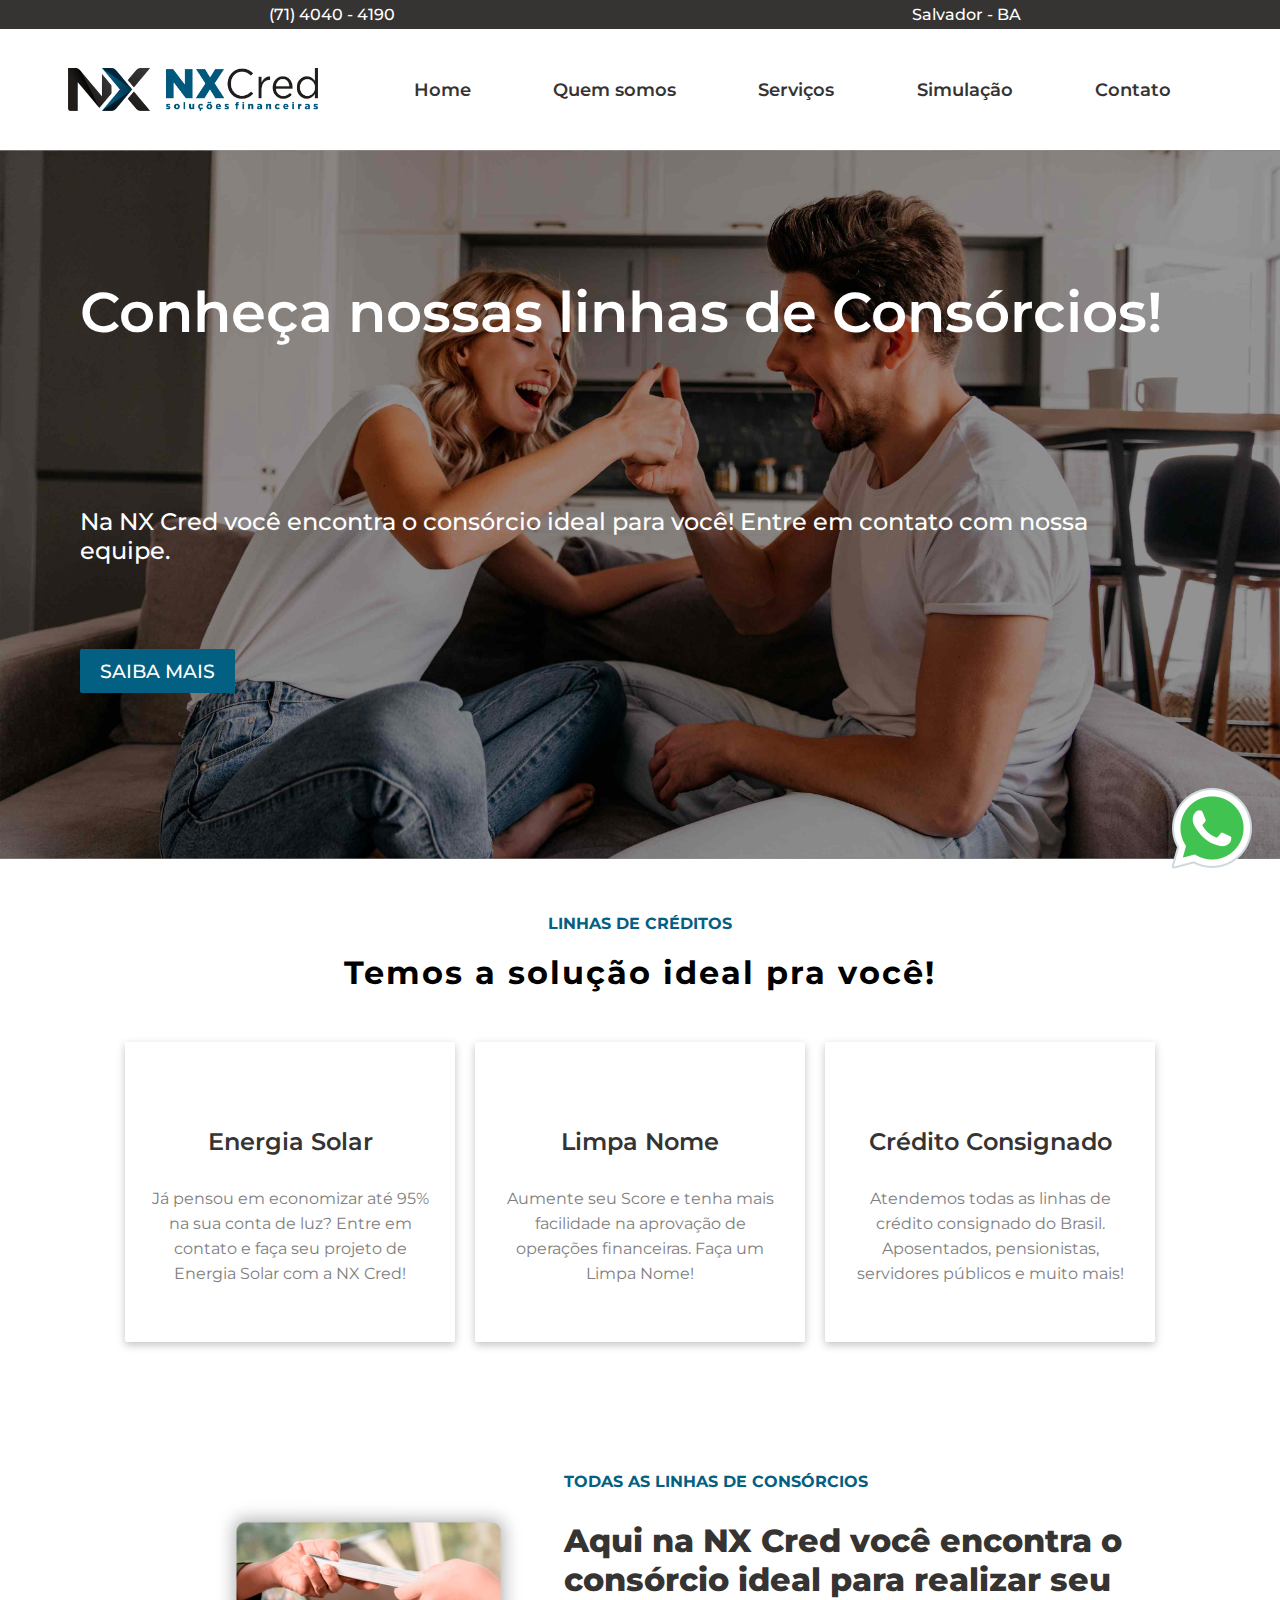
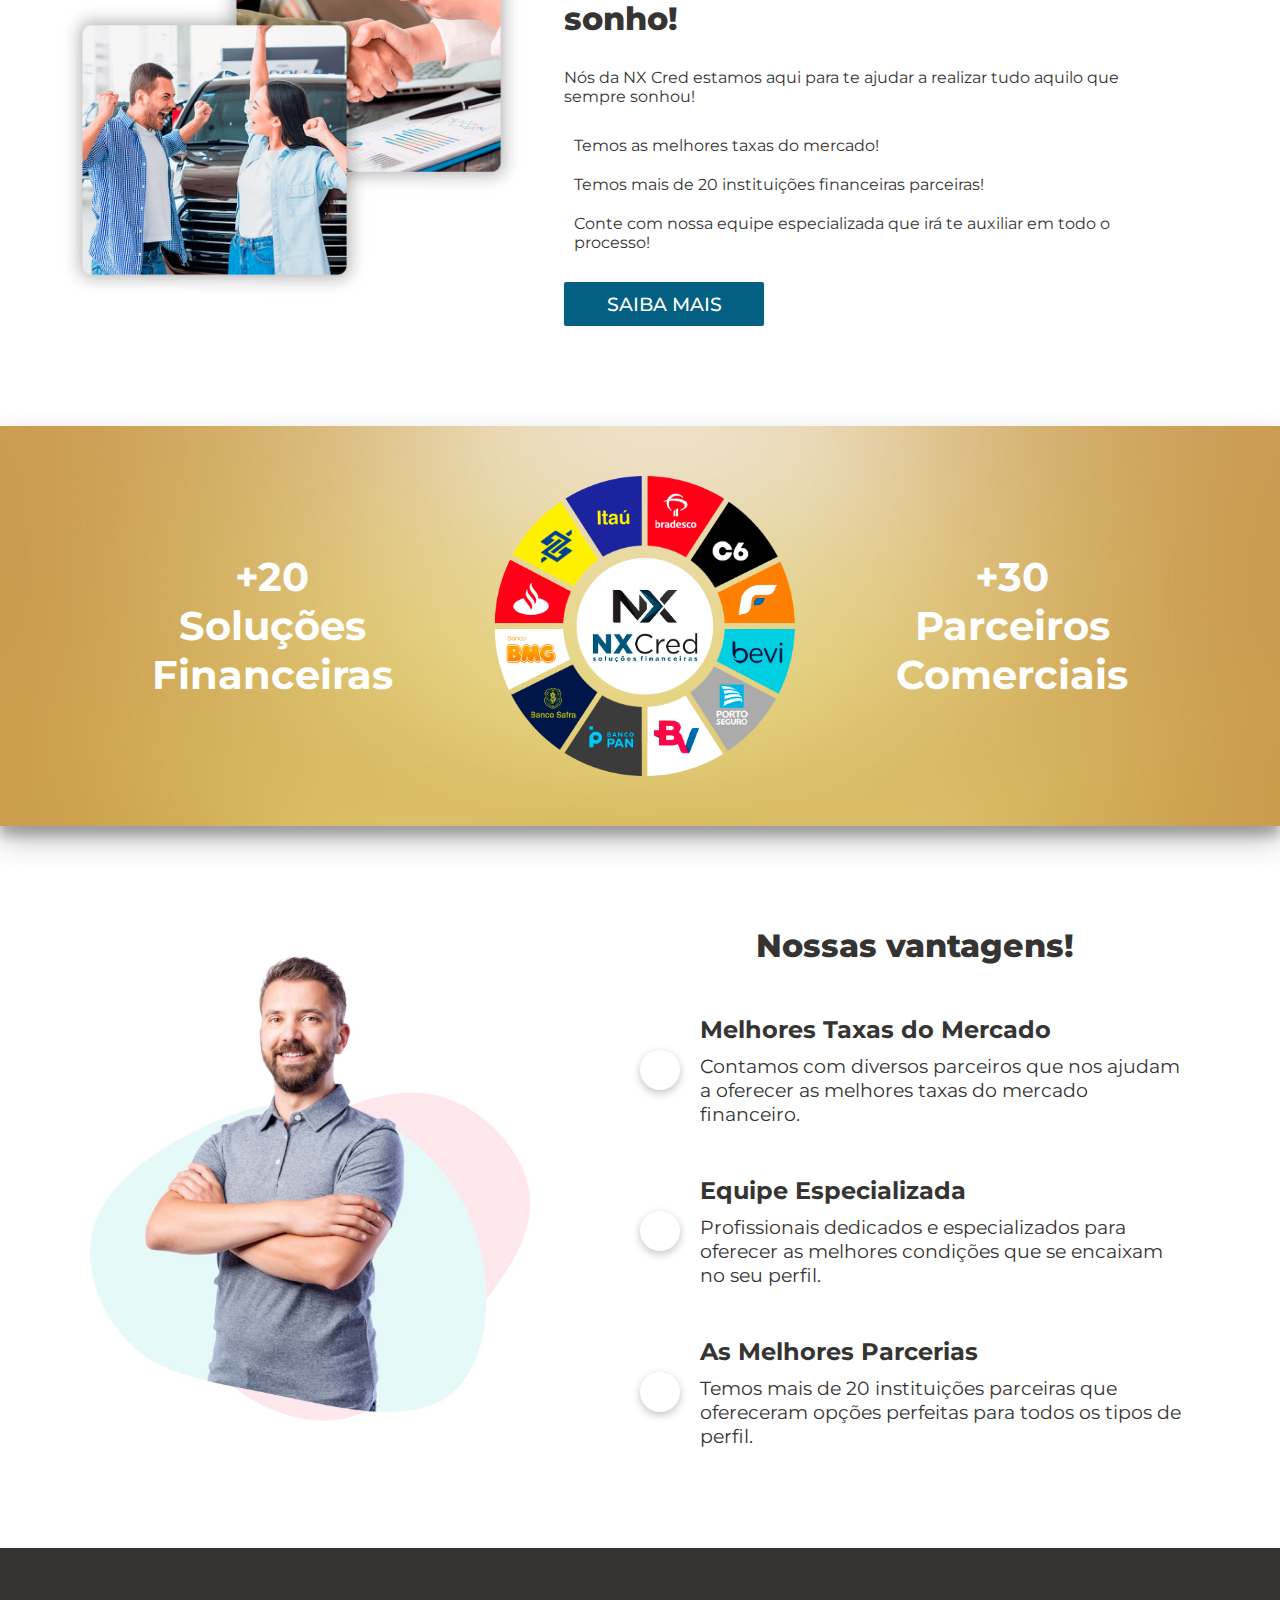
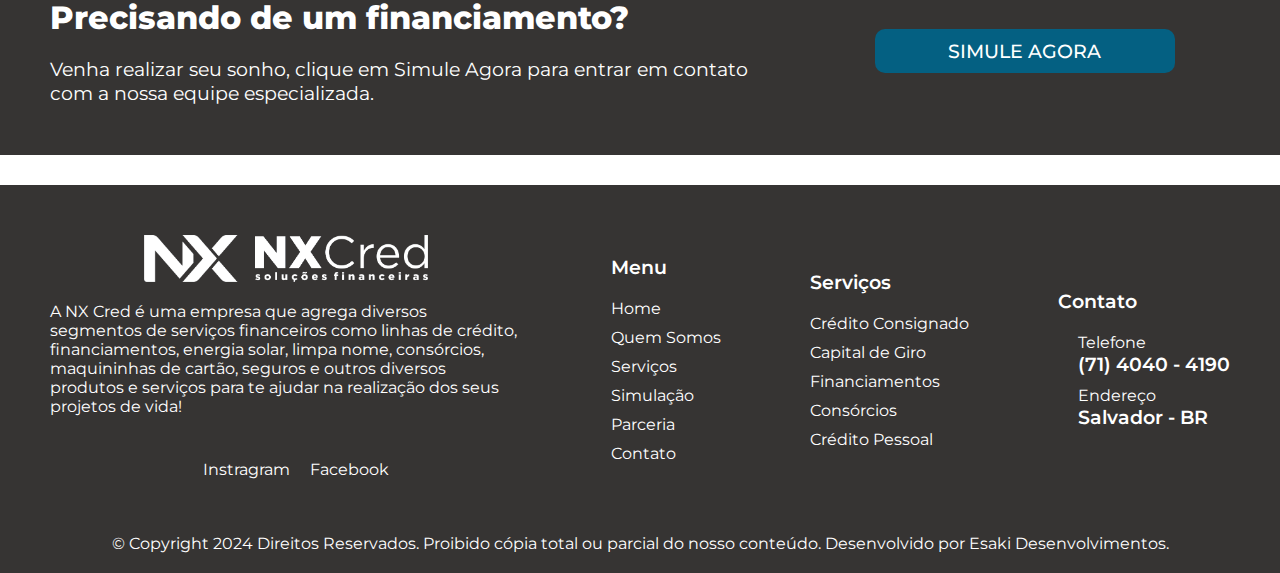
==== commit 48a1e698: "fix" ====
--- a/index.html
+++ b/index.html
@@ -138,7 +138,7 @@
             <div class="second__section-conteudo">
                 <h3>Todas as linhas de Consórcios</h3>
                 <h2>Aqui na NX Cred você encontra o consórcio ideal para realizar seu sonho! </h2>
-                <p>Nós da EsmprestiMur estamos aqui para te ajudar a realizar tudo aquilo que sempre sonhou! </p>
+                <p>Nós da NX Cred estamos aqui para te ajudar a realizar tudo aquilo que sempre sonhou! </p>
                 <ul>
                     <li>
                         <i class="fa-solid fa-circle"></i>
@@ -222,11 +222,11 @@
                     <br><br>
                 </p>
                 <div class="icons">
-                    <a target="_blank" href="@empretimur"><i class="fa-brands fa-instagram"
+                    <a target="_blank" href=""><i class="fa-brands fa-instagram"
                             style="color: white;"></i></a>
                     <a href="#" style="color: white;">Instragram</a>
 
-                    <a target="_blank" href="@empretimur"><i class="fa-brands fa-facebook"
+                    <a target="_blank" href=""><i class="fa-brands fa-facebook"
                             style="color: white;"></i></a>
                     <a href="#" style="color: white;">Facebook</a>
                 </div>
